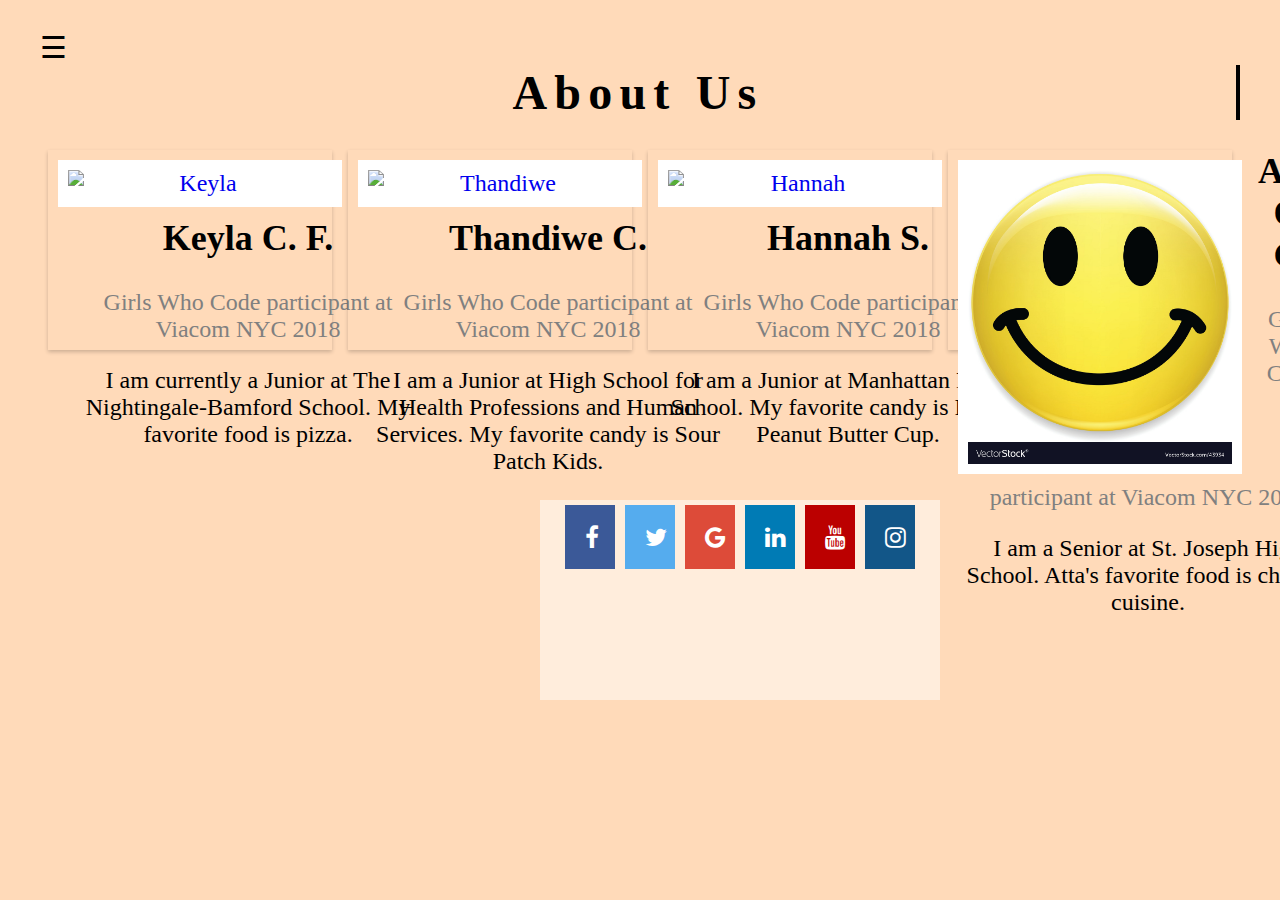
==== aboutUs.html @ 5ebad7fe "This is the same code, pulled out of the folder" ====
<!DOCTYPE html>
<html lang="en" dir="ltr">
  <head>
    <link rel="stylesheet" href="styles.css">
    <meta charset="utf-8">
    <title>About Us</title>
  </head>
  <body>
    <!-- The overlay -->
        <div id="myNav" class="overlay">

          <!-- Button to close the overlay navigation -->
          <a href="javascript:void(0)" class="closebtnOverlay" onclick="closeNav()">×</a>

          <!-- Overlay content -->
          <ul id= "list" class="overlay-content">
            <li> <a href= "index.html">Homepage</a> </li>
            <li> <a href= "environment.html">Environment</a> </li>
            <li> <a href= "culturalAwareness.html">Cultural Awareness</a> </li>
            <li> <a href= "study.html">Fostering a Study Society</a></li>
            <li> <a href= "community.html">Low-Income Community Help</a></li>
            <li> <a href= "aboutUs.html"> About Us </a></li>
            <li> <a href= "ideas.html">The Public's Ideas</a></li>
        </ul>
    </div>
        <!-- Use any element to open/show the overlay navigation menu -->
        <span style="font-size:30px;cursor:pointer" onclick="openNav()">☰</span>



    <div class= "typewriter">
      <h1 align="center" id="title">About Us</h1>
    </div>

    <div class="row">
      <div class="column">
        <div class="card">
          <a href= "https://www.linkedin.com/in/keyla-castaneda-flores-704670168">
          <img src="Keyla.jpg" alt="Keyla" style="width:100%">
          </a>
          <div class="container">
            <h2>Keyla C. F.</h2>
            <p class="title">Girls Who Code participant at Viacom NYC 2018</p>
            <p>I am currently a Junior at The Nightingale-Bamford School. My favorite food is pizza.</p>
          </div>
        </div>
      </div>


      <div class="column">
        <div class="card">
          <a href="https://www.linkedin.com/in/thandiwe-croke-543746168">
          <img src="Thandiwe.jpg" alt="Thandiwe" style="width:100%">
        </a>
          <div class="container">
            <h2>Thandiwe C.</h2>
            <p class="title">Girls Who Code participant at Viacom NYC 2018</p>
            <p>I am a Junior at High School for Health Professions and Human Services. My favorite candy is Sour Patch Kids.</p>
          </div>
        </div>
      </div>

      <div class="column">
        <div class="card">
          <a href="https://www.linkedin.com/in/hannah-shulman-7443ba169">
          <img src="Hannah.jpg" alt="Hannah" style="width:100%">
          </a>
          <div class="container">
            <h2>Hannah S.</h2>
            <p class="title">Girls Who Code participant at Viacom NYC 2018</p>
            <p>I am a Junior at Manhattan High School. My favorite candy is Reese's Peanut Butter Cup.</p>
          </div>
        </div>
      </div>

    <div class="column">
      <div class="card">
        <a href="https://www.linkedin.com/in/atta-ofori-gould-7323ba169">
        <img src="smileyAtta.jpg" alt="Atta" style="width:100%">
        </a>
        <div class="container">
          <h2>Atta O. G.</h2>
          <p class="title">Girls Who Code participant at Viacom NYC 2018</p>
          <p>I am a Senior at St. Joseph High School. Atta's favorite food is chinese cuisine.</p>
        </div>
      </div>
    </div>
    <div>
      <footer id="footer" class="footer text-faded text-center py-5">
          <div class="container">
                  <!-- Add icon library -->
              <link rel="stylesheet" href="https://cdnjs.cloudflare.com/ajax/libs/font-awesome/4.7.0/css/font-awesome.min.css">
                    <a href="https://www.facebook.com/dosomething" class="fa fa-facebook"></a>
                    <a href="https://twitter.com/dosomething" class="fa fa-twitter"></a>
                    <a href="https://plus.google.com/+dosomething" class="fa fa-google"></a>
                    <a href="https://www.linkedin.com/company/do-something/" class="fa fa-linkedin"></a>
                    <a href="https://www.youtube.com/channel/UC5pxeQ6AdnFN0KAgKBsJUyg" class="fa fa-youtube"></a>
                    <a href="https://www.instagram.com/dosomething/" class="fa fa-instagram"></a>
          </div>
      </footer>

    </div>

    <script src="scripts.js"></script>
</body>
</html>
---- styles.css ----
body{
  background-color: peachpuff;
  font-size: 24px;
  font-family: "Bookman Old Style";
  margin: 40px;
  margin-top: 30px; /* Add a top margin to avoid content overlay */
}
#list, #list2{
list-style: none;
overflow: hidden;
    background-color: #333;
    top: 0; /* Position the navbar at the top of the page */
    width: 100%; /* Full width */
}
/* Links inside the navbar */
#list a, #list2 a {
    float: left;
    display: block;
    color: #f2f2f2;
    text-align: center;
    padding: 14px 16px;
    text-decoration: none;
}

/* Change background on mouse-over */
#list a:hover, #list2 a:hover {
    background: #ddd;
    color: black;
}

#list li{
text-align: center;
font-size:20px;
display: inline-block;
width: 24%;
font-family: 'Quicksand', sans-serif;
}
#list2 li{
text-align: center;
font-size:20px;
display: inline-block;
width: 33%;
font-family: 'Quicksand', sans-serif;
}
#main{
color:black;
font-size:20px;
 font-family: Times, Times New Roman, Georgia, serif;
width: 80vw;
margin:40px;
}

#lastPic{
float:center;
height:75%;
background-color: rgba(255,255,255,0.5);
/* width: 90%; */
}

/* The Overlay (background) */
.overlay {
    /* Height & width depends on how you want to reveal the overlay (see JS below) */
    height: 100%;
    width: 0;
    position: fixed; /* Stay in place */
    z-index: 1; /* Sit on top */
    left: 0;
    top: 0;
    background-color: rgb(0,0,0); /* Black fallback color */
    background-color: rgba(0,0,0, 0.9); /* Black w/opacity */
    overflow-x: hidden; /* Disable horizontal scroll */
    transition: 0.5s; /* 0.5 second transition effect to slide in or slide down the overlay (height or width, depending on reveal) */
}

/* Position the content inside the overlay */
.overlay-content {
    position: relative;
    top: 25%; /* 25% from the top */
    width: 100%; /* 100% width */
    text-align: center; /* Centered text/links */
    margin-top: 30px; /* 30px top margin to avoid conflict with the close button on smaller screens */
}

/* The navigation links inside the overlay */
.overlay a {
    padding: 8px;
    text-decoration: none;
    font-size: 36px;
    color: #818181;
    display: block; /* Display block instead of inline */
    transition: 0.3s; /* Transition effects on hover (color) */
}

/* When you mouse over the navigation links, change their color */
.overlay a:hover, .overlay a:focus {
    color: #f1f1f1;
}

/* Position the close button (top right corner) */
.overlay .closebtn {
    position: absolute;
    top: 20px;
    right: 45px;
    font-size: 60px;
    color: white;
}

/* When the height of the screen is less than 450 pixels, change the font-size of the links and position the close button again, so they don't overlap */
@media screen and (max-height: 450px) {
    .overlay a {font-size: 20px}
    .overlay .closebtn {
        font-size: 40px;
        top: 15px;
        right: 35px;
    }
}

img {
  padding: 10px;
  float: left;
  margin: 10px;
  background-color: white;
}

.clearfix {
    overflow: auto; /* use with float */
}

.typewriter h1 {
  overflow: hidden; /* Ensures the content is not revealed until the animation */
  border-right: .10em solid orange; /* The typwriter cursor */
  white-space: nowrap; /* Keeps the content on a single line */
  margin: 0 auto; /* Gives that scrolling effect as the typing happens */
  letter-spacing: .15em; /* Adjust as needed */
  animation:
    typing 3.3s steps(40, end),
    blink-caret .75s step-end ;
}

/* The typing effect */
@keyframes typing {
  from { width: 0 }
  to { width: 100% }
}

/* The typewriter cursor effect */
@keyframes blink-caret {
  from, to { border-color: transparent }
  50% { border-color: orange; }
}
/*
import url('https://fonts.googleapis.com/css?family=Modern+Antiqua');
body {
  background-color: white;
  font-size: 16px;
  font-family: 'Times New Roman', cursive;
  margin: 40px;
  margin-bottom: 5px;
  background-size: cover;
}

#list{
  text-align: center;
}

/*
.banner{
  background-color: white;
}
#main {
  background-color: white;
  font-size: 20px;
  max-width: 70vw center;
  clear: left;
}

#lastPic {
  background-color: white;
  font-size: 20px;
  max-width: 70vw center;
  clear: left;
}

#secondPic{
  background-color: white;
  font-size: 20px;
  max-width: 70vw center;
  clear: left;
}

img {
  padding: 10px;
  float: left;
  margin: 10px;
  background-color: white;
}

/* Add a black background color to the top navigation */
/*
.menu {
    background-color: white;
    overflow: hidden;
}

/* Style the links inside the navigation bar */
/*
.menu a {
    float: left;
    display: block;
    color: #f2f2f2;
    text-align: center;
    padding: 14px 53px;
    font-size: 17px;
}

/* Change the color of links on hover */
.menu a:hover {
    background-color: #ddd;
    color: black;
}

/* Add an active class to highlight the current page */
.active {
    background-color: #4CAF50;
    color: white;
}

/* Hide the link that should open and close the topnav on small screens */
.menu .icon {
    display: none;
}


#button1 {
    display: none; /* Hidden in beginning */
    position: fixed; /* Fixed position */
    bottom: 20px; /* Place the button at the bottom of the page */
    right: 30px;
    z-index: 99; /* Make sure it does not overlap */
    border: none; /* Remove borders */
    outline-color: lightPink;
    background-color: pink;
    color: white;
    cursor: pointer; /* Add a mouse pointer on hover */
    padding: 15px;
    border-radius: 10px; /* Rounded corners */
    font-size: 18px;
}

#button1:hover {
    background-color: #ddd; /* Add a dark-grey background on hover */
}


.fa {
  padding: 20px;
  font-size: 30px;
  width: 50px;
  text-align: center;
  text-decoration: none;
  margin: 5px 2px;
  content: center;
}

.fa:hover {
    opacity: 0.4;
}

.fa-facebook {
  background: #3B5998;
  color: white;
}

.fa-twitter {
  background: #55ACEE;
  color: white;
}

.fa-google {
  background: #dd4b39;
  color: white;
}

.fa-linkedin {
  background: #007bb5;
  color: white;
}

.fa-youtube {
  background: #bb0000;
  color: white;
}

.fa-instagram {
  background: #125688;
  color: white;
}

.footer {
  background-color: rgba(255, 255, 255, 0.5);
  text-align: center;
}


body{
  background-color: peachpuff;
  font-size: 16px;
  font-family: "Bookman Old Style";
  margin: 40px;
}

#list, #list2{
  list-style: none;
}

#list li{
  text-align: center;
  font-size:20px;
  display: inline-block;
  width: 24%;
  font-family: 'Quicksand', sans-serif;
}

#list2 li{
  text-align: center;
  font-size:20px;
  display: inline-block;
  width: 33%;
  font-family: 'Quicksand', sans-serif;
}

#Suggestions{
  display: block;
  font-size: 24px;
}

#Lists{
  /* color:pink;
  boarder: 5px dotted limegreen;
  font-size: 64px; */
  display: none;
}

#main{
  color:black;
  font-size:20px;
  font-family: Times, Times New Roman, Georgia, serif;
  width: 80vw;
  margin:40px;
}

#lastPic{
  float:left;
  height:75%;
  background-color: white;
  width: 90%;
}

.img {
  padding: 10px;
  float: left;
  margin: 10px;
  background-color: white;
}


#pic{
  display:block;
  margin-left: auto;
  margin-right: auto;
  width: 50%
}

* {
    box-sizing: border-box;
}

.typewriter h1 {
  overflow: hidden; /* Ensures the content is not revealed until the animation */
  border-right: .15em solid orange; /* The typwriter cursor */
  white-space: nowrap; /* Keeps the content on a single line */
  margin: 0 auto; /* Gives that scrolling effect as the typing happens */
  letter-spacing: .15em; /* Adjust as needed */
  animation:
    typing 3.5s steps(40, end),
    blink-caret .75s step-end ;
}

/* The typing effect */
@keyframes typing {
  from { width: 0 }
  to { width: 100% }
}

/* The typewriter cursor effect */
@keyframes blink-caret {
  from, to { border-color: transparent }
  50% { border-color: orange; }
}
/* __________________________________________________ */
/* Three columns side by side */
.column{
    float: left;
    width: 25%;
    margin-bottom: 16px;
    padding: 0 8px;
}

/* Display the columns below each other instead of side by side on small screens */
@media screen and (max-width: 650px) {
    .column {
        width: 100%;
        display: block;
    }
}

/* Add some shadows to create a card effect */
.card {
    box-shadow: 0 2px 4px 0 rgba(0, 0, 0, 0.2);
    text-align:center;
}

/* Some left and right padding inside the container */
.container {
    padding: 0 16px;
    text-align: center;
    width: 400px;
    height: 200px;
    /* margin-left: 50%;
    margin-right: 50%; */
}

/* Clear floats */
.container::after, .row::after {
    content: "";
    clear: both;
    display: table;
}

.title {
    color: grey;
}


body{
  background-color: peachpuff;
  font-size: 24px;
  font-family: "Bookman Old Style";
  margin: 40px;
  margin-top: 30px; /* Add a top margin to avoid content overlay */
}

#list, #list2{
list-style: none;
overflow: hidden;
    background-color: #333;
    top: 0; /* Position the navbar at the top of the page */
    width: 100%; /* Full width */
}
/* Links inside the navbar */
#list a, #list2 a {
    float: left;
    display: block;
    color: #f2f2f2;
    text-align: center;
    padding: 14px 16px;
    text-decoration: none;
}

.typewriter h1 {
  overflow: hidden; /* Ensures the content is not revealed until the animation */
  border-right: .10em solid black; /* The typwriter cursor */
  white-space: nowrap; /* Keeps the content on a single line */
  margin: 0 auto; /* Gives that scrolling effect as the typing happens */
  letter-spacing: .15em; /* Adjust as needed */
  animation:
    typing 3.3s steps(40, end),
    blink-caret .75s step-end ;
}

/* The typing effect */
@keyframes typing {
  from { width: 0 }
  to { width: 100% }
}

/* The typewriter cursor effect */
@keyframes blink-caret {
  from, to { border-color: transparent }
  50% { border-color: orange; }
}

#footer{
  display: inline-block;
  margin-left: 500px;
  margin-right: 10px;
}

#allIds {
  display: block;
  margin: 10px;
  margin-left: 115px;
}
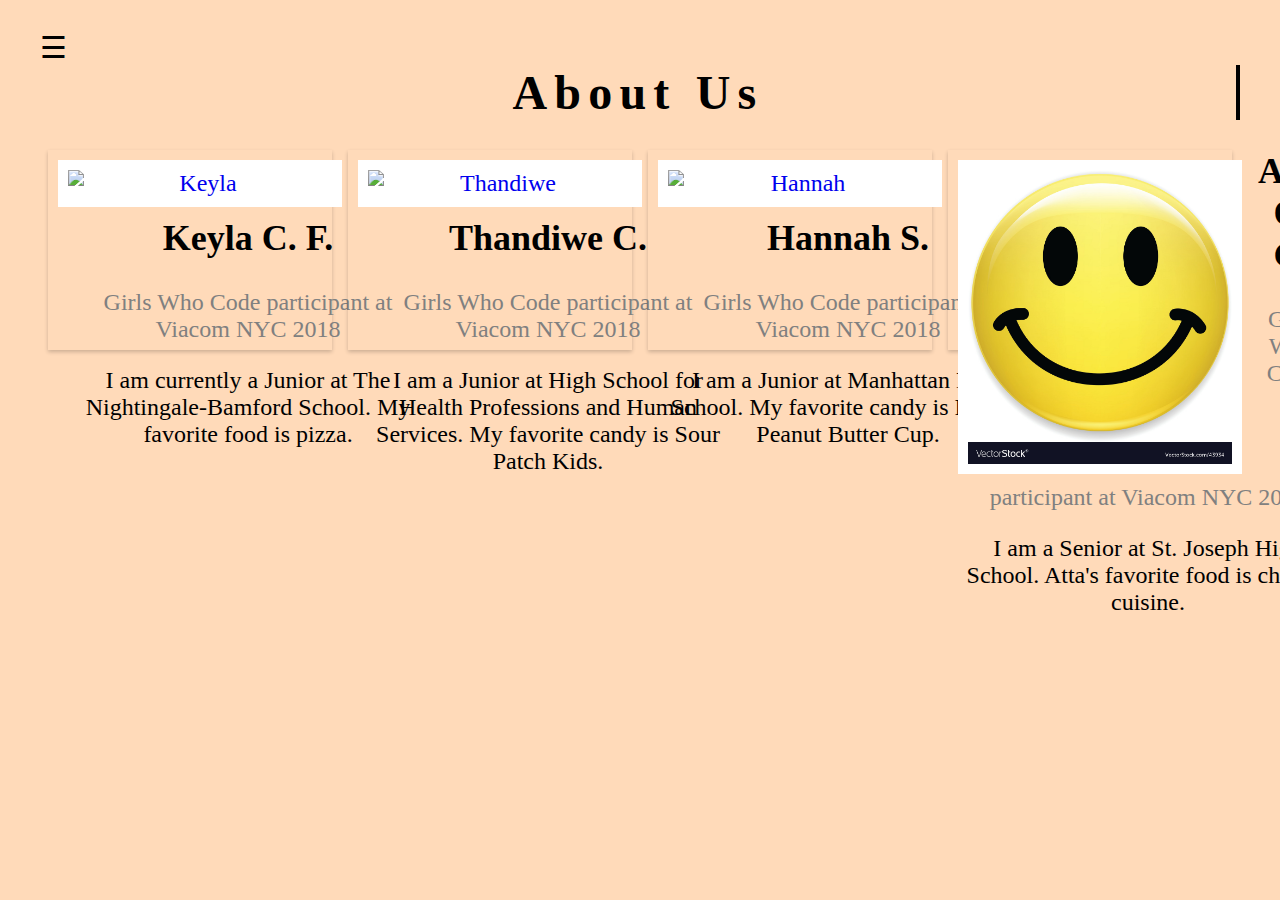
==== commit 7563145e: "Working about us page" ====
--- a/aboutUs.html
+++ b/aboutUs.html
@@ -86,18 +86,7 @@
       </div>
     </div>
     <div>
-      <footer id="footer" class="footer text-faded text-center py-5">
-          <div class="container">
-                  <!-- Add icon library -->
-              <link rel="stylesheet" href="https://cdnjs.cloudflare.com/ajax/libs/font-awesome/4.7.0/css/font-awesome.min.css">
-                    <a href="https://www.facebook.com/dosomething" class="fa fa-facebook"></a>
-                    <a href="https://twitter.com/dosomething" class="fa fa-twitter"></a>
-                    <a href="https://plus.google.com/+dosomething" class="fa fa-google"></a>
-                    <a href="https://www.linkedin.com/company/do-something/" class="fa fa-linkedin"></a>
-                    <a href="https://www.youtube.com/channel/UC5pxeQ6AdnFN0KAgKBsJUyg" class="fa fa-youtube"></a>
-                    <a href="https://www.instagram.com/dosomething/" class="fa fa-instagram"></a>
-          </div>
-      </footer>
+     
 
     </div>
 
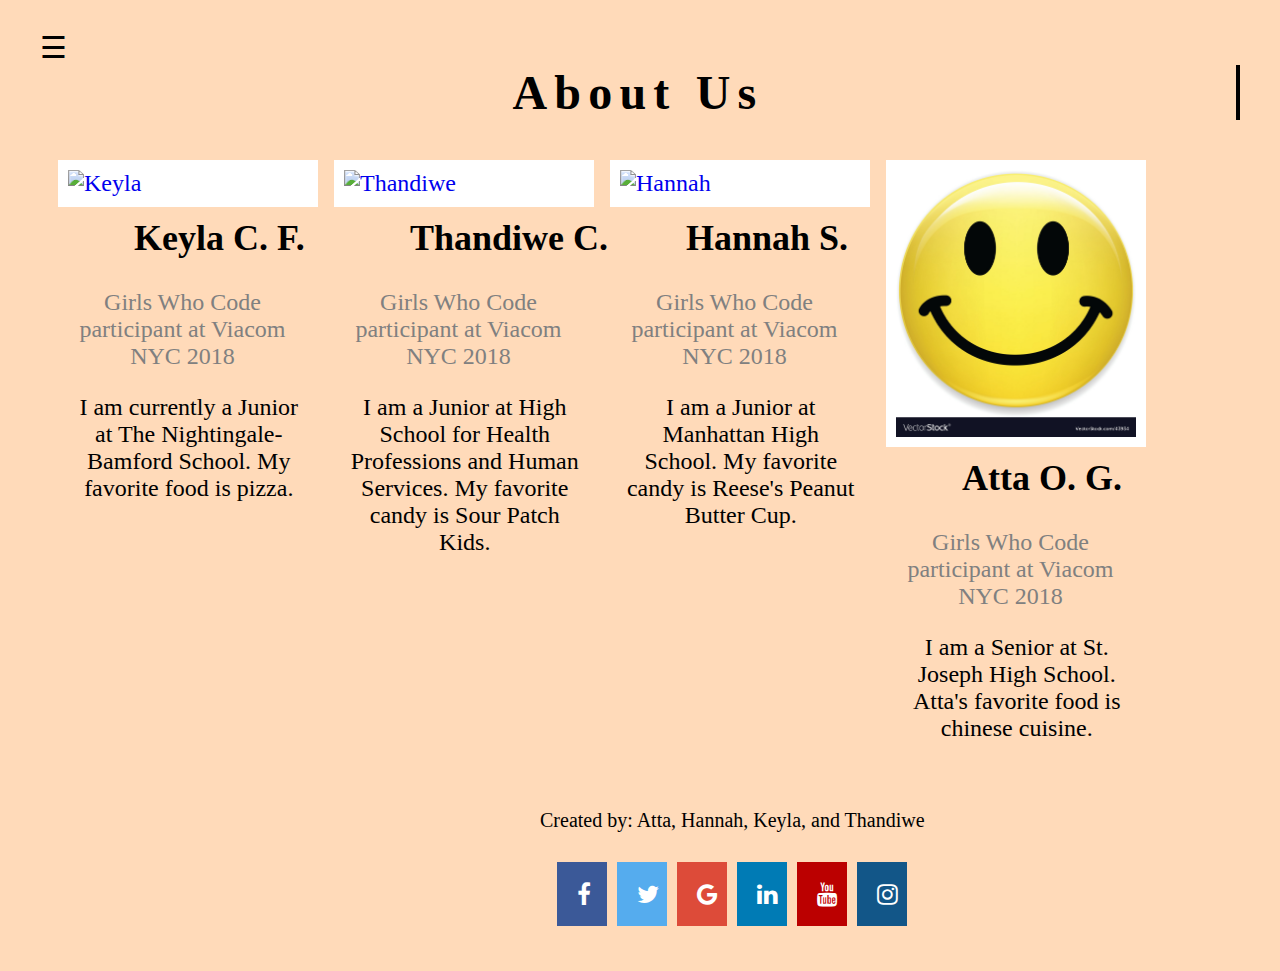
==== commit e508119d: "this is the about us page" ====
--- a/aboutUs.html
+++ b/aboutUs.html
@@ -39,9 +39,9 @@
           <img src="Keyla.jpg" alt="Keyla" style="width:100%">
           </a>
           <div class="container">
-            <h2>Keyla C. F.</h2>
+            <h2 class= "h2">Keyla C. F.</h2>
             <p class="title">Girls Who Code participant at Viacom NYC 2018</p>
-            <p>I am currently a Junior at The Nightingale-Bamford School. My favorite food is pizza.</p>
+            <p class="blurb">I am currently a Junior at The Nightingale-Bamford School. My favorite food is pizza.</p>
           </div>
         </div>
       </div>
@@ -53,9 +53,9 @@
           <img src="Thandiwe.jpg" alt="Thandiwe" style="width:100%">
         </a>
           <div class="container">
-            <h2>Thandiwe C.</h2>
+            <h2 class= "h2">Thandiwe C.</h2>
             <p class="title">Girls Who Code participant at Viacom NYC 2018</p>
-            <p>I am a Junior at High School for Health Professions and Human Services. My favorite candy is Sour Patch Kids.</p>
+            <p class="blurb">I am a Junior at High School for Health Professions and Human Services. My favorite candy is Sour Patch Kids.</p>
           </div>
         </div>
       </div>
@@ -66,9 +66,9 @@
           <img src="Hannah.jpg" alt="Hannah" style="width:100%">
           </a>
           <div class="container">
-            <h2>Hannah S.</h2>
+            <h2 class="h2">Hannah S.</h2>
             <p class="title">Girls Who Code participant at Viacom NYC 2018</p>
-            <p>I am a Junior at Manhattan High School. My favorite candy is Reese's Peanut Butter Cup.</p>
+            <p class="blurb">I am a Junior at Manhattan High School. My favorite candy is Reese's Peanut Butter Cup.</p>
           </div>
         </div>
       </div>
@@ -79,17 +79,28 @@
         <img src="smileyAtta.jpg" alt="Atta" style="width:100%">
         </a>
         <div class="container">
-          <h2>Atta O. G.</h2>
+          <h2 class= "h2">Atta O. G.</h2>
           <p class="title">Girls Who Code participant at Viacom NYC 2018</p>
-          <p>I am a Senior at St. Joseph High School. Atta's favorite food is chinese cuisine.</p>
+          <p class= "blurb">I am a Senior at St. Joseph High School. Atta's favorite food is chinese cuisine.</p>
         </div>
       </div>
     </div>
     <div>
-     
 
     </div>
+    <div id="footer">
 
-    <script src="scripts.js"></script>
+            <p> <small> Created by: Atta, Hannah, Keyla, and Thandiwe </small> </p>
+            <!-- Add icon library -->
+        <link rel="stylesheet" href="https://cdnjs.cloudflare.com/ajax/libs/font-awesome/4.7.0/css/font-awesome.min.css">
+              <a href="https://www.facebook.com/dosomething" class="fa fa-facebook"></a>
+              <a href="https://twitter.com/dosomething" class="fa fa-twitter"></a>
+              <a href="https://plus.google.com/+dosomething" class="fa fa-google"></a>
+              <a href="https://www.linkedin.com/company/do-something/" class="fa fa-linkedin"></a>
+              <a href="https://www.youtube.com/channel/UC5pxeQ6AdnFN0KAgKBsJUyg" class="fa fa-youtube"></a>
+              <a href="https://www.instagram.com/dosomething/" class="fa fa-instagram"></a>
+          </div>
+</footer>
+<script src="scripts.js"></script>
 </body>
 </html>
--- a/styles.css
+++ b/styles.css
@@ -5,6 +5,12 @@
   margin: 40px;
   margin-top: 30px; /* Add a top margin to avoid content overlay */
 }
+
+#picHannah{
+  margin-left:500px;
+  margin-right: auto;
+}
+
 #list, #list2{
 list-style: none;
 overflow: hidden;
@@ -56,6 +62,14 @@
 background-color: rgba(255,255,255,0.5);
 /* width: 90%; */
 }
+
+#footer{
+    display: table;
+    text-align: center;
+    margin-left: auto;
+    margin-right: auto;
+}
+
 
 /* The Overlay (background) */
 .overlay {
@@ -329,18 +343,29 @@
   font-family: 'Quicksand', sans-serif;
 }
 
-#Suggestions{
+#Suggestions, #Volunteering{
   display: block;
   font-size: 24px;
 }
 
-#Lists{
+#Lists, #Opportunities{
   /* color:pink;
   boarder: 5px dotted limegreen;
   font-size: 64px; */
   display: none;
-}
-
+  background-color:white;
+}
+
+#centerText{
+  display: inline-block;
+  align:center;
+  text-align: center;
+}
+
+#centerImg{
+  margin-left:290px;
+  margin-right:auto;
+}
 #main{
   color:black;
   font-size:20px;
@@ -401,7 +426,7 @@
 /* Three columns side by side */
 .column{
     float: left;
-    width: 25%;
+    width: 23%;
     margin-bottom: 16px;
     padding: 0 8px;
 }
@@ -414,18 +439,17 @@
     }
 }
 
-/* Add some shadows to create a card effect */
-.card {
-    box-shadow: 0 2px 4px 0 rgba(0, 0, 0, 0.2);
-    text-align:center;
-}
-
+.h2{
+  text-align: left;
+  margin-right: auto;
+  margin-left: 70px;
+}
 /* Some left and right padding inside the container */
 .container {
     padding: 0 16px;
     text-align: center;
-    width: 400px;
-    height: 200px;
+    width: 130%;
+    height: 50%;
     /* margin-left: 50%;
     margin-right: 50%; */
 }
@@ -439,6 +463,17 @@
 
 .title {
     color: grey;
+    align: left;
+    text-align: center;
+    margin-right: 70px;
+    margin-left: 1px;
+}
+
+.blurb{
+  width: 75%;
+  align: left;
+  margin-right: auto;
+  margin-left: 10px;
 }
 
 
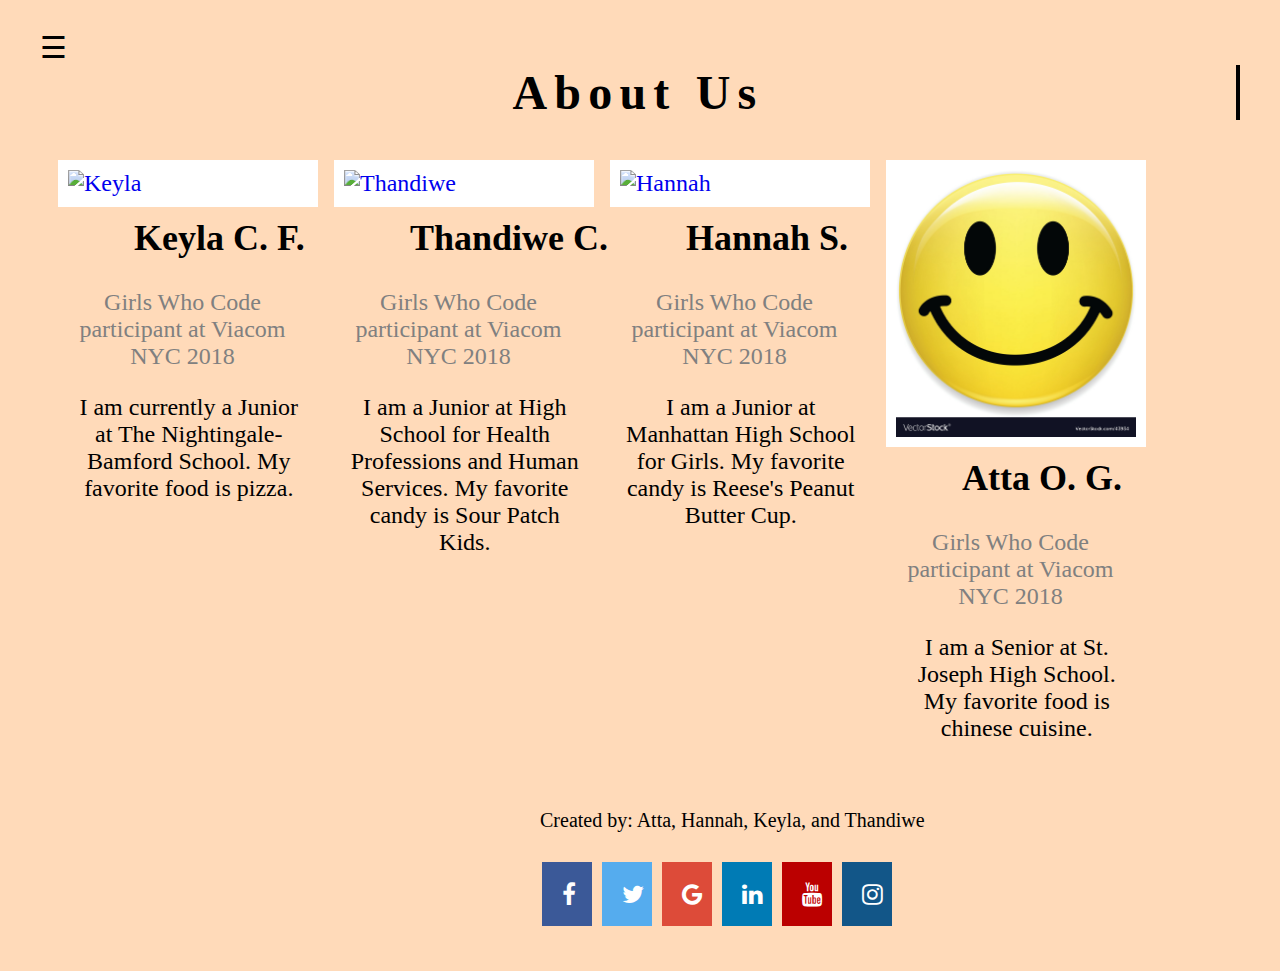
==== commit 0a6c35e9: "updated about Us page" ====
--- a/aboutUs.html
+++ b/aboutUs.html
@@ -68,7 +68,7 @@
           <div class="container">
             <h2 class="h2">Hannah S.</h2>
             <p class="title">Girls Who Code participant at Viacom NYC 2018</p>
-            <p class="blurb">I am a Junior at Manhattan High School. My favorite candy is Reese's Peanut Butter Cup.</p>
+            <p class="blurb">I am a Junior at Manhattan High School for Girls. My favorite candy is Reese's Peanut Butter Cup.</p>
           </div>
         </div>
       </div>
@@ -81,7 +81,7 @@
         <div class="container">
           <h2 class= "h2">Atta O. G.</h2>
           <p class="title">Girls Who Code participant at Viacom NYC 2018</p>
-          <p class= "blurb">I am a Senior at St. Joseph High School. Atta's favorite food is chinese cuisine.</p>
+          <p class= "blurb">I am a Senior at St. Joseph High School. My favorite food is chinese cuisine.</p>
         </div>
       </div>
     </div>
--- a/styles.css
+++ b/styles.css
@@ -4,6 +4,25 @@
   font-family: "Bookman Old Style";
   margin: 40px;
   margin-top: 30px; /* Add a top margin to avoid content overlay */
+}
+
+#lastPic{
+float:center;
+height:75%;
+background-color: rgba(255,255,255,0.5);
+/* width: 90%; */
+}
+
+#lastPic1{
+display: inline-block;
+float: center;
+margin-left: 70px;
+margin-right: 0px;
+height:75%;
+padding-right: 10px;
+
+background-color: rgba(255,255,255);
+/* width: 90%; */
 }
 
 #picHannah{
@@ -56,19 +75,12 @@
 margin:40px;
 }
 
-#lastPic{
-float:center;
-height:75%;
-background-color: rgba(255,255,255,0.5);
-/* width: 90%; */
-}
-
-#footer{
+/* #footer{
     display: table;
     text-align: center;
     margin-left: auto;
     margin-right: auto;
-}
+} */
 
 
 /* The Overlay (background) */
@@ -137,7 +149,9 @@
 }
 
 .clearfix {
-    overflow: auto; /* use with float */
+    /* overflow: auto; /* use with float */ */
+    width: 1216.02px;
+    height: 220px;
 }
 
 .typewriter h1 {
@@ -172,11 +186,9 @@
   margin-bottom: 5px;
   background-size: cover;
 }
-
 #list{
   text-align: center;
 }
-
 /*
 .banner{
   background-color: white;
@@ -187,35 +199,30 @@
   max-width: 70vw center;
   clear: left;
 }
-
 #lastPic {
   background-color: white;
   font-size: 20px;
   max-width: 70vw center;
   clear: left;
 }
-
 #secondPic{
   background-color: white;
   font-size: 20px;
   max-width: 70vw center;
   clear: left;
 }
-
 img {
   padding: 10px;
   float: left;
   margin: 10px;
   background-color: white;
 }
-
 /* Add a black background color to the top navigation */
 /*
 .menu {
     background-color: white;
     overflow: hidden;
 }
-
 /* Style the links inside the navigation bar */
 /*
 .menu a {
@@ -226,7 +233,6 @@
     padding: 14px 53px;
     font-size: 17px;
 }
-
 /* Change the color of links on hover */
 .menu a:hover {
     background-color: #ddd;
@@ -531,6 +537,12 @@
   margin-right: 10px;
 }
 
+#SECONDfooter{
+  display: inline-block;
+  margin-left: 400px;
+  margin-right: 10px;
+}
+
 #allIds {
   display: block;
   margin: 10px;
